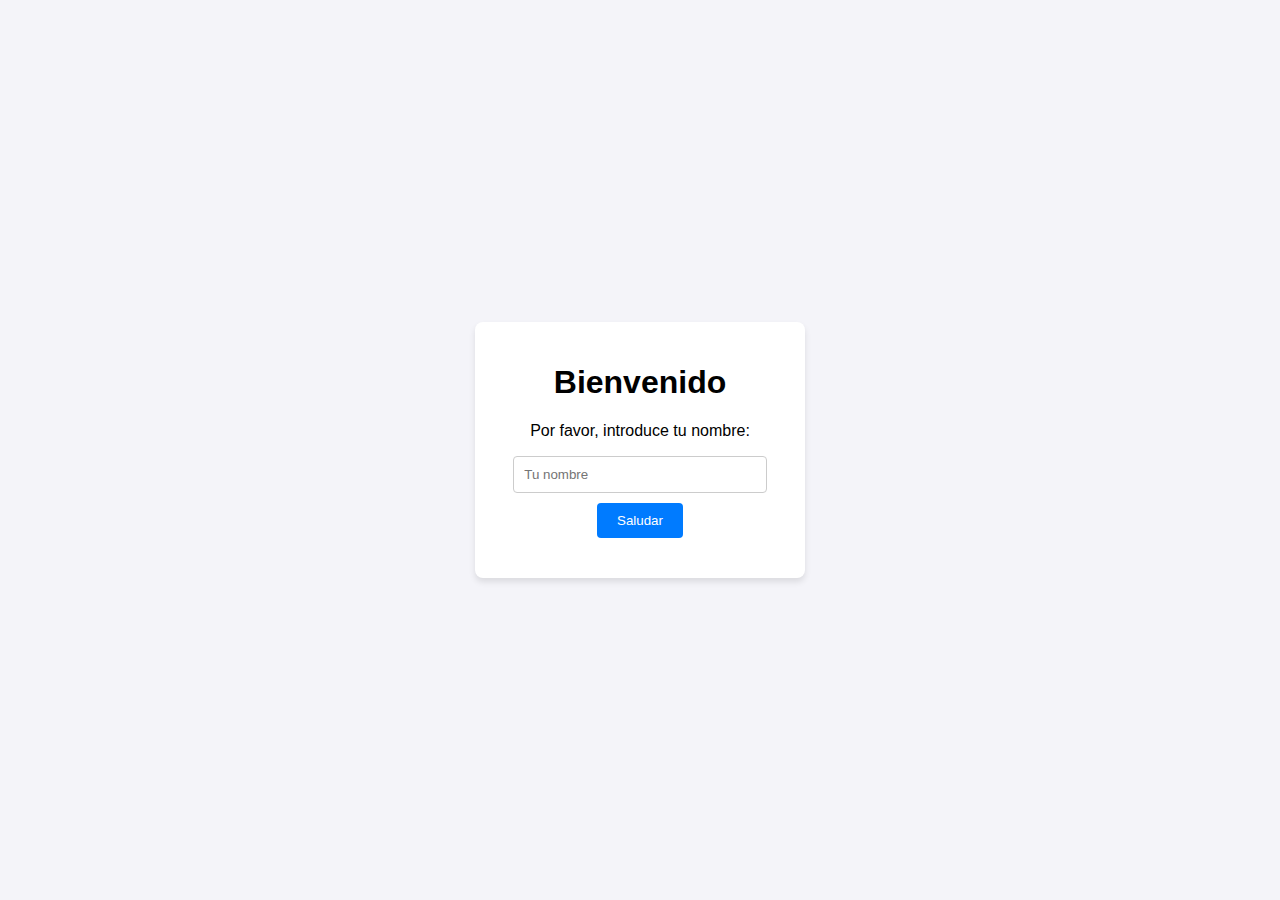
==== index.html @ e5cd7ee9 "Commit Inicial" ====
<!DOCTYPE html>
<html lang="es">
<head>
    <meta charset="UTF-8">
    <meta name="viewport" content="width=device-width, initial-scale=1.0">
    <title>Saludo Personalizado</title>
    <link rel="stylesheet" href="css/styles.css">
</head>
<body>
    <div class="container">
        <h1>Bienvenido</h1>
        <p>Por favor, introduce tu nombre:</p>
        <input type="text" id="nombre" placeholder="Tu nombre">
        <button id="saludarBtn">Saludar</button>
        <p id="mensaje"></p>
    </div>

    <script src="js/script.js"></script>
</body>
</html>
---- css/styles.css ----
body {
    font-family: Arial, sans-serif;
    background-color: #f4f4f9;
    margin: 0;
    padding: 0;
    display: flex;
    justify-content: center;
    align-items: center;
    height: 100vh;
}

.container {
    text-align: center;
    background: #ffffff;
    padding: 20px;
    border-radius: 8px;
    box-shadow: 0 4px 6px rgba(0, 0, 0, 0.1);
}

input {
    padding: 10px;
    width: 80%;
    margin-bottom: 10px;
    border: 1px solid #ccc;
    border-radius: 4px;
}

button {
    padding: 10px 20px;
    background-color: #007BFF;
    color: white;
    border: none;
    border-radius: 4px;
    cursor: pointer;
}

button:hover {
    background-color: #0056b3;
}

#mensaje {
    margin-top: 20px;
    font-size: 1.2em;
    color: #333;
}
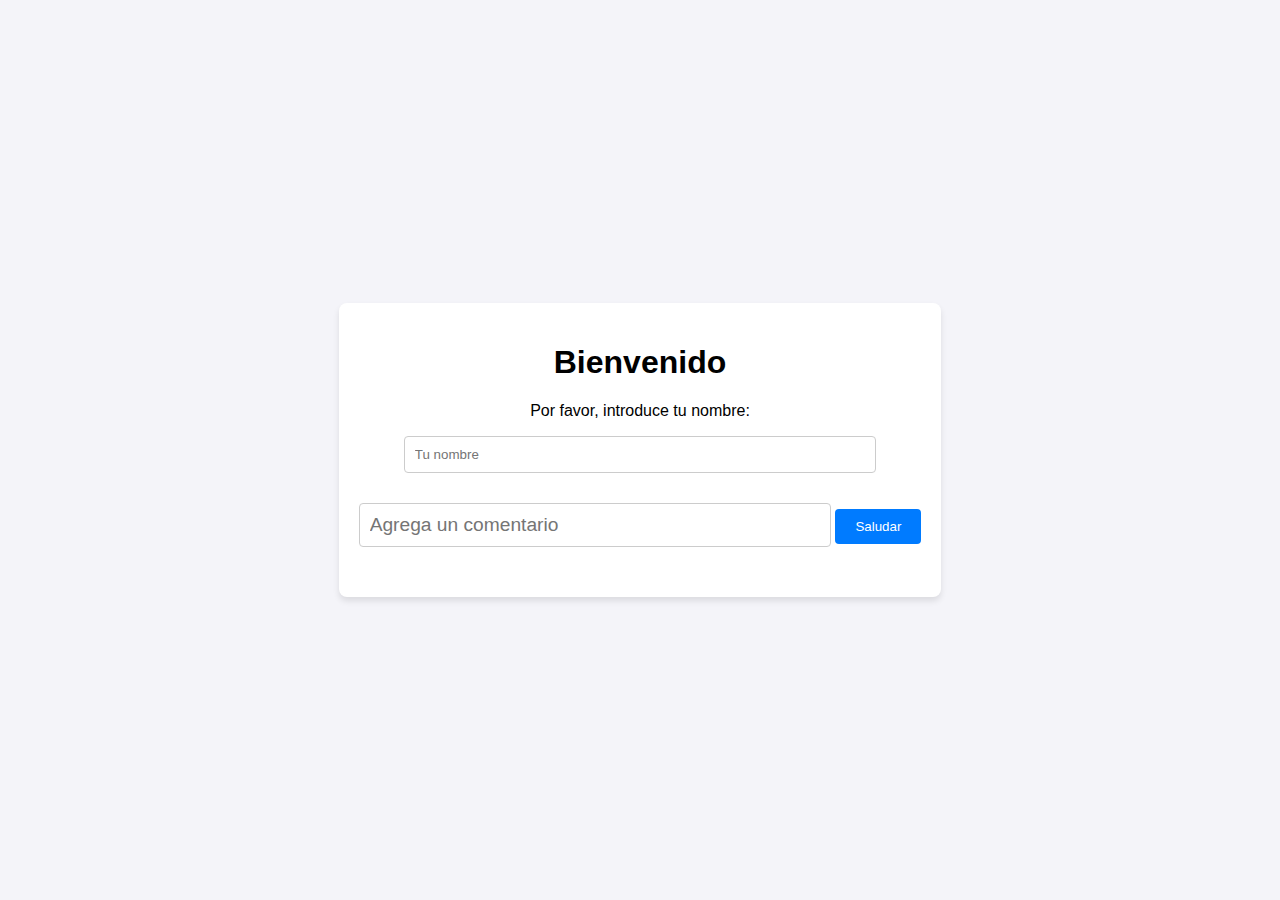
==== commit ab6b995b: "Se modifico Index y se agrega Contacto" ====
--- a/index.html
+++ b/index.html
@@ -11,6 +11,7 @@
         <h1>Bienvenido</h1>
         <p>Por favor, introduce tu nombre:</p>
         <input type="text" id="nombre" placeholder="Tu nombre">
+        <input type="text" id="mensaje" placeholder="Agrega un comentario">
         <button id="saludarBtn">Saludar</button>
         <p id="mensaje"></p>
     </div>
